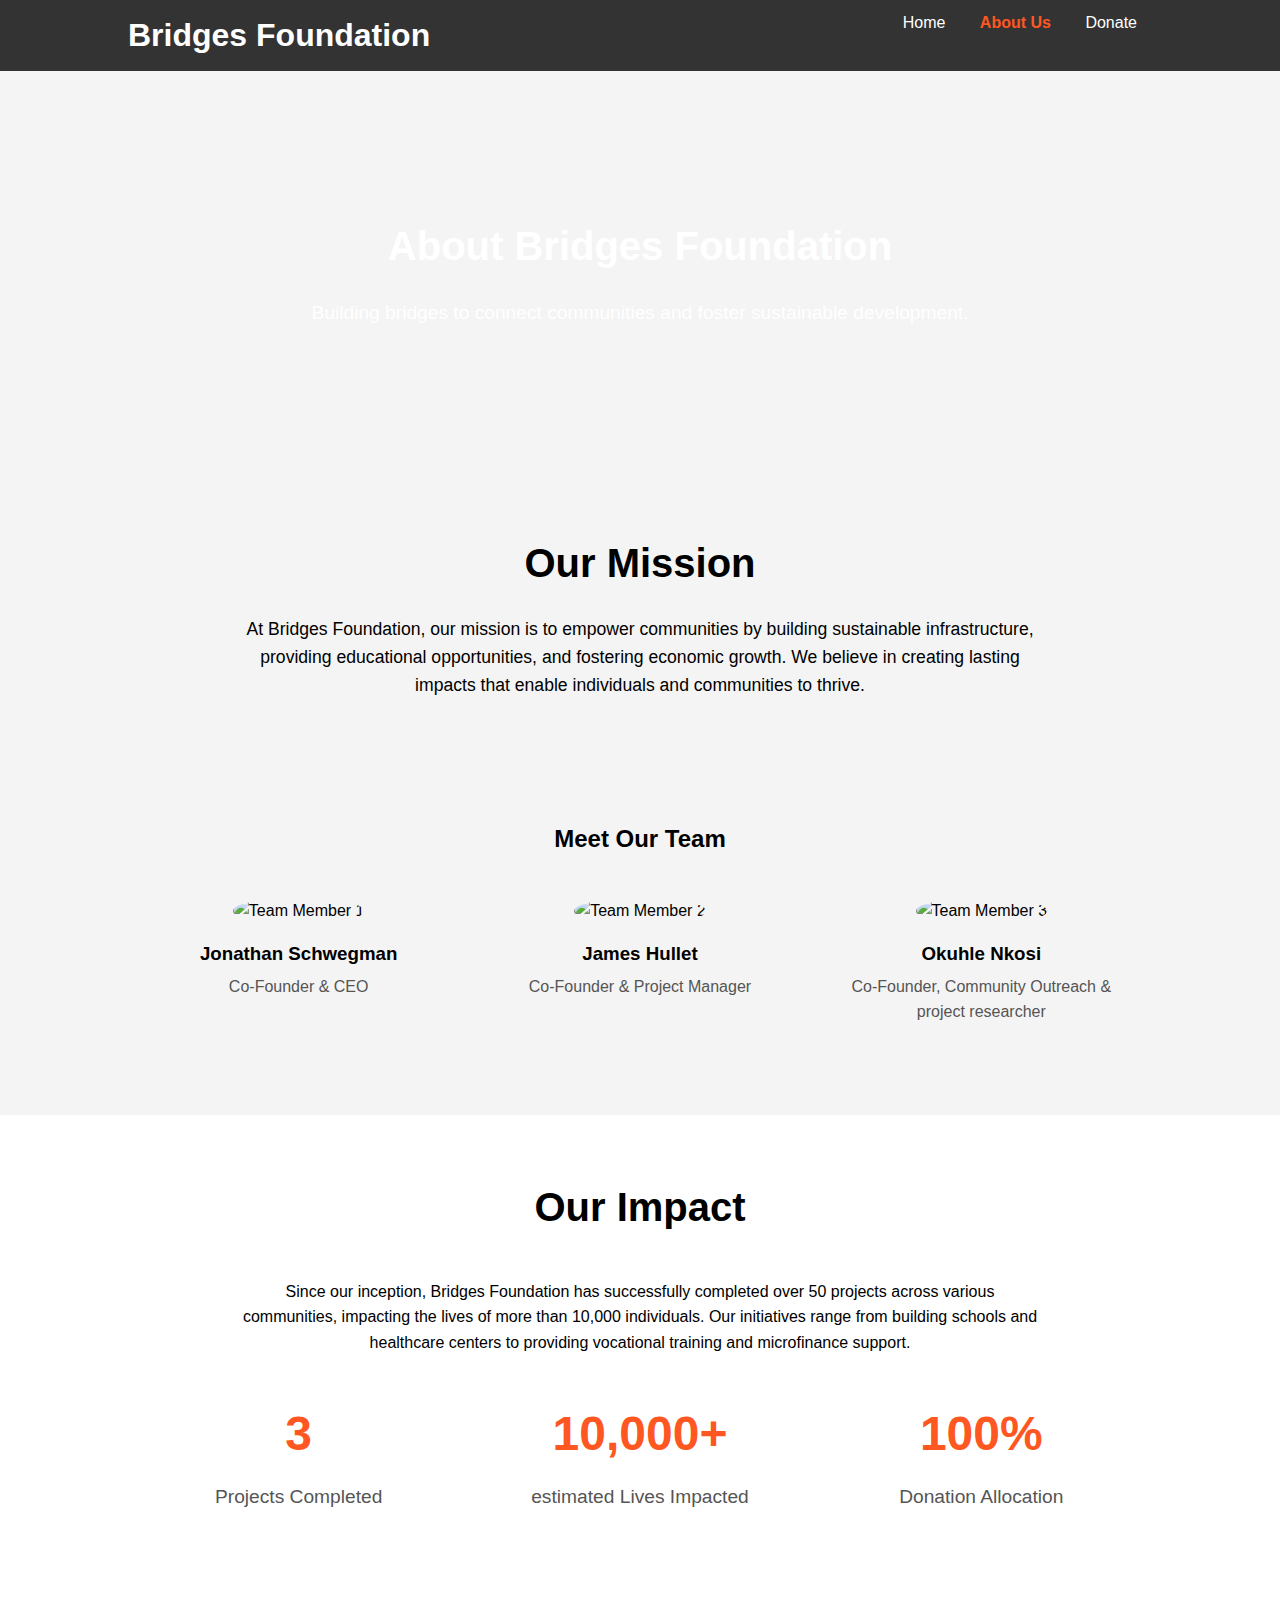
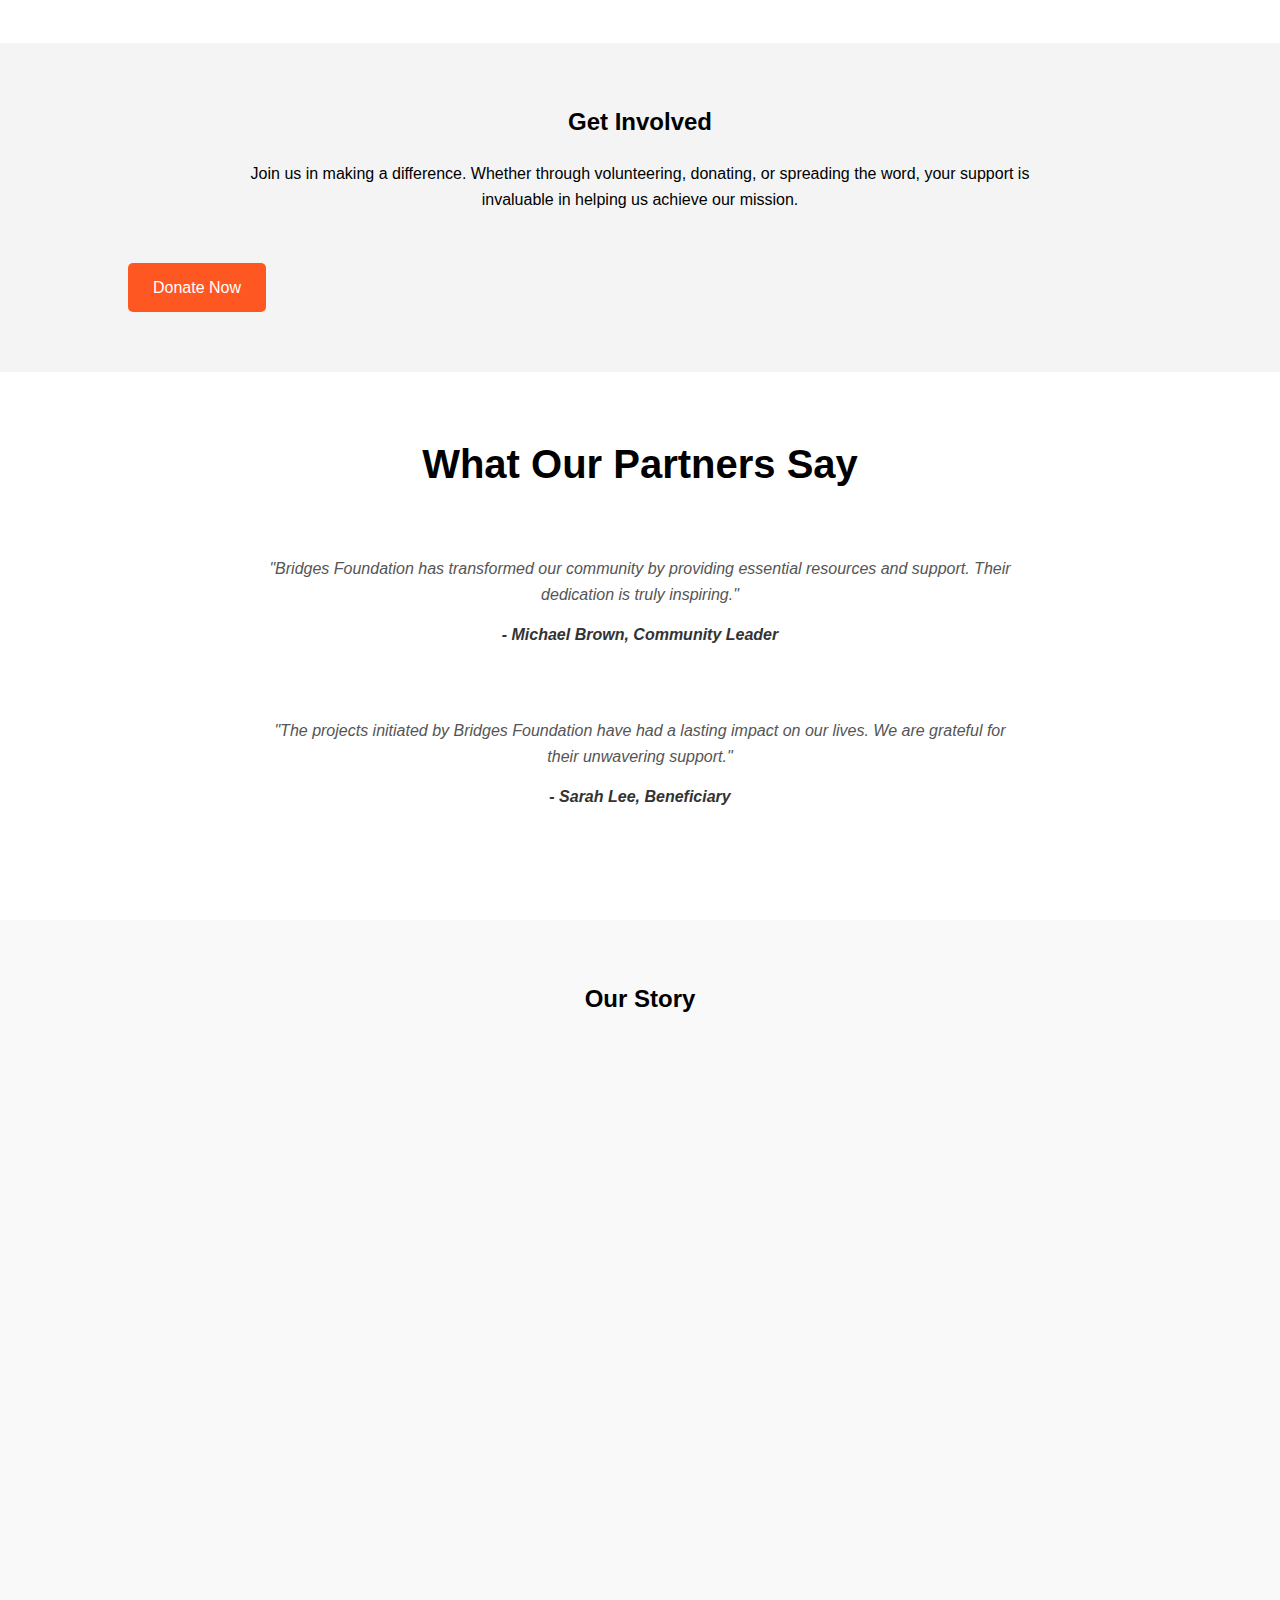
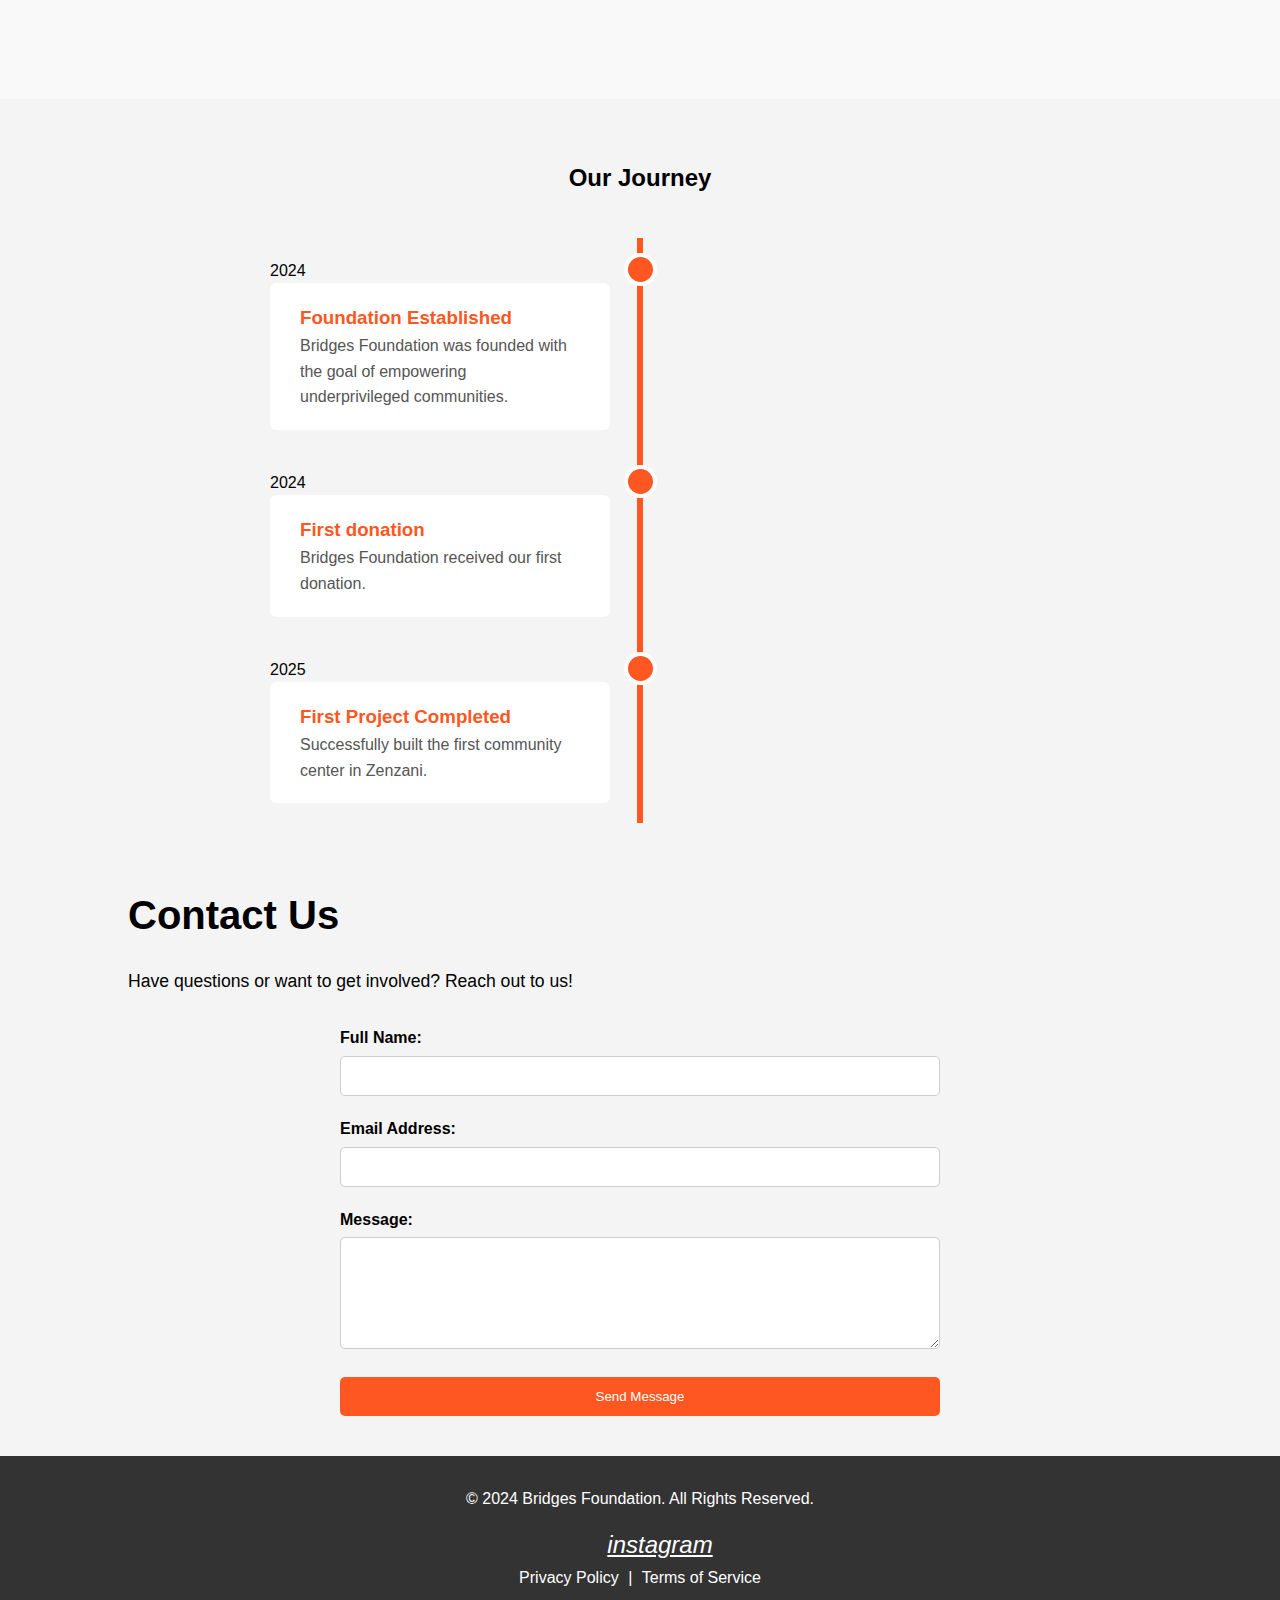
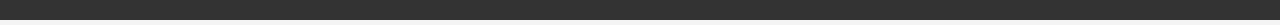
==== aboutUs.html @ 9b1f458a "Update aboutUs.html" ====
<!DOCTYPE html>
<html lang="en">
<head>


    <meta charset="UTF-8">
    <meta name="viewport" content="width=device-width, initial-scale=1.0">
    <title>About Us - Bridges Foundation</title>
    <link rel="stylesheet" href="style.css">
</head>
<body>

    <!-- Header -->
    <header>
        <div class="container">
            <h1>Bridges Foundation</h1>
            <nav>
    <a href="home.html">Home</a>
    <a href="aboutUs.html" class="active">About Us</a>
    <a href="TheBridgesFoundation.html">Donate</a>
</nav>
        </div>
    </header>

    <!-- Hero Section -->
    <section class="hero about-hero">
        <div class="container">
            <h2>About Bridges Foundation</h2>
            <p>Building bridges to connect communities and foster sustainable development.</p>
        </div>
    </section>

    <!-- Main Content -->
    <main>
        <!-- Our Mission -->
        <section class="mission">
            <div class="container">
                <h2>Our Mission</h2>
                <p>
                    At Bridges Foundation, our mission is to empower communities by building sustainable infrastructure, providing educational opportunities, and fostering economic growth. We believe in creating lasting impacts that enable individuals and communities to thrive.
                </p>
            </div>
        </section>

        <!-- Our Team -->
        <section class="team">
            <div class="container">
                <h2>Meet Our Team</h2>
                <div class="team-members">
                    <!-- Team Member 1 -->
                    <div class="team-member">
                        <img src="https://github.com/JJBS23456/Bridges-foundation/blob/main/schoolPhoto.jpeg?raw=true" alt="Team Member 1">
                        <h3>Jonathan Schwegman</h3>
                        <p>Co-Founder & CEO</p>
                    </div>
                    <!-- Team Member 2 -->
                    <div class="team-member">
                        <img src="images/team2.jpg" alt="Team Member 2">
                        <h3>James Hullet</h3>
                        <p>Co-Founder & Project Manager</p>
                    </div>
                    <!-- Team Member 3 -->
                    <div class="team-member">
                        <img src="images/team3.jpg" alt="Team Member 3">
                        <h3>Okuhle Nkosi</h3>
                        <p>Co-Founder, Community Outreach & project researcher</p>
                    </div>
                </div>
            </div>
        </section>

        <!-- Our Impact -->
        <section class="impact">
            <div class="container">
                <h2>Our Impact</h2>
                <p>
                    Since our inception, Bridges Foundation has successfully completed over 50 projects across various communities, impacting the lives of more than 10,000 individuals. Our initiatives range from building schools and healthcare centers to providing vocational training and microfinance support.
                </p>
                <div class="impact-statistics">
                    <div class="stat">
                        <h3>3</h3>
                        <p>Projects Completed</p>
                    </div>
                    <div class="stat">
                        <h3>10,000+</h3>
                        <p>estimated Lives Impacted</p>
                    </div>
                    <div class="stat">
                        <h3>100%</h3>
                        <p>Donation Allocation</p>
                    </div>
                </div>
            </div>
        </section>

        <!-- Get Involved -->
        <section class="get-involved">
            <div class="container">
                <h2>Get Involved</h2>
                <p>
                    Join us in making a difference. Whether through volunteering, donating, or spreading the word, your support is invaluable in helping us achieve our mission.
                </p>
                <a href="TheBridgesFoundation.html" class="btn">Donate Now</a>
            </div>
        </section>
    </main>

   
    
		<!-- Testimonials Section -->
<section class="testimonials">
    <div class="container">
        <h2>What Our Partners Say</h2>
        <div class="testimonial">
            <p>"Bridges Foundation has transformed our community by providing essential resources and support. Their dedication is truly inspiring."</p>
            <h4>- Michael Brown, Community Leader</h4>
        </div>
        <div class="testimonial">
            <p>"The projects initiated by Bridges Foundation have had a lasting impact on our lives. We are grateful for their unwavering support."</p>
            <h4>- Sarah Lee, Beneficiary</h4>
        </div>
    </div>
</section>
<!-- Video Section -->
<section class="video-introduction">
    <div class="container">
        <h2>Our Story</h2>
        <div class="video-container">
            <iframe width="560" height="315" src="https://www.youtube.com/embed/your-video-id" 
                title="YouTube video player" frameborder="0" 
                allow="accelerometer; autoplay; clipboard-write; encrypted-media; gyroscope; picture-in-picture" 
                allowfullscreen>
            </iframe>
        </div>
    </div>
</section>
<!-- Timeline Section -->
<section class="timeline">
    <div class="container">
        <h2>Our Journey</h2>
        <div class="timeline-container">
            <div class="timeline-item">
                <div class="timeline-date">2024</div>
                <div class="timeline-content">
                    <h3>Foundation Established</h3>
                    <p>Bridges Foundation was founded with the goal of empowering underprivileged communities.</p>
                </div>
            </div>
			<div class="timeline-item">
				<div class="timeline-date">2024</div>
				<div class="timeline-content">
                    <h3>First donation</h3>
                    <p>Bridges Foundation received our first donation.</p>
                </div>
			</div>
            <div class="timeline-item">
                <div class="timeline-date">2025</div>
                <div class="timeline-content">
                    <h3>First Project Completed</h3>
                    <p>Successfully built the first community center in Zenzani.</p>
                </div>
            </div>
            <!-- Add more timeline items as needed -->
        </div>
    </div>
</section>
 
    </footer>
<!-- Contact Section -->
<section class="contact">
    <div class="container">
        <h2>Contact Us</h2>
        <p>Have questions or want to get involved? Reach out to us!</p>
        <form action="contact_process.php" method="POST">
            <div class="form-group">
                <label for="contact-name">Full Name:</label>
                <input type="text" id="contact-name" name="contact_name" required>
            </div>
            <div class="form-group">
                <label for="contact-email">Email Address:</label>
                <input type="email" id="contact-email" name="contact_email" required>
            </div>
            <div class="form-group">
                <label for="contact-message">Message:</label>
                <textarea id="contact-message" name="contact_message" rows="5" required></textarea>
            </div>
            <div class="form-group">
                <button type="submit" class="btn">Send Message</button>
            </div>
        </form>
    </div>
</section>
<footer>
    <div class="container">
        <p>&copy; 2024 Bridges Foundation. All Rights Reserved.</p>
        <div class="social-links">
            <a href="#"><i class="fab fa-facebook-f"></i></a>
            <a href="#"><i class="fab fa-twitter"></i></a>
			<a href="https://www.instagram.com/bridges_foundation1"><i class="fab fa-instagram">instagram</i></a>
            <!-- Add more social icons as needed -->
        </div>
        <div class="legal-links">
            <a href="privacy.html">Privacy Policy</a> |
            <a href="terms.html">Terms of Service</a>
        </div>
    </div>
</footer>

</body>
</html>
---- style.css ----
* {
    margin: 0;
    padding: 0;
    box-sizing: border-box;
}

body {
    font-family: Arial, sans-serif;
    line-height: 1.6;
    background-color: #f4f4f4;
}

.container {
    width: 80%;
    margin: auto;
}

header {
    background-color: #333;
    color: #fff;
    padding: 10px 0;
}

header h1 {
    display: inline;
}

nav {
    float: right;
}

nav a {
    color: #fff;
    text-decoration: none;
    padding: 0 15px;
}

/* Hero Section with Background Image */
.hero {
    background-image: url('https://github.com/JJBS23456/Bridges-foundation/blob/main/banner.png?raw=true') no-repeat center center/cover;
    height: 400px;
    display: flex;
    align-items: center;
    justify-content: center;
    color: #fff;
    text-align: center;
}

/* Additional styling for hero text */
.hero h1 {
    font-size: 3rem;
    font-weight: bold;
}

.hero p {
    font-size: 1.2rem;
    margin-top: 10px;
}

.hero h2 {
    font-size: 2.5rem;
}

.hero p {
    font-size: 1.2rem;
}

.btn {
   background-color: #ff5722;
    color: white;
    padding: 10px 20px;
    text-decoration: none;
    border-radius: 5px;
    margin-top: 20px;
    display: inline-block;
}

.donation-form {
    background-color: #fff;
    padding: 50px 0;
}

.donation-form h2 {
    text-align: center;
    margin-bottom: 20px;
}

.form-group {
    margin-bottom: 15px;
}

.form-group label {
    display: block;
    margin-bottom: 5px;
}

.form-group input, 
.form-group select {
    width: 100%;
    padding: 10px;
    font-size: 1rem;
    border: 1px solid #ccc;
    border-radius: 5px;
}

footer {
    background-color: #333;
    color: #fff;
    text-align: center;
    padding: 20px 0;
    margin-top: 40px;
}
nav a.active {
    color: #ff5722; /* Example: Highlight active link with a different color */
    font-weight: bold;
	
}

/* Existing styles... */

/* About Us Hero Section */
.about-hero {
    background-image: url('images/banner.png'); /* Replace with your hero image */
    background-size: cover;
    background-position: center;
    color: #fff;
    padding: 100px 0;
    text-align: center;
}

.about-hero h2 {
    font-size: 2.5rem;
    margin-bottom: 20px;
}

.about-hero p {
    font-size: 1.2rem;
}

/* Mission Section */
.mission {
    padding: 60px 0;
    background-color: #f9f9f9;
}

.mission h2 {
    text-align: center;
    margin-bottom: 20px;
}

.mission p {
    max-width: 800px;
    margin: 0 auto;
    text-align: center;
    line-height: 1.6;
}

/* Team Section */
.team {
    padding: 60px 0;
}

.team h2 {
    text-align: center;
    margin-bottom: 40px;
}

.team-members {
    display: flex;
    justify-content: space-around;
    flex-wrap: wrap;
}

.team-member {
    width: 30%;
    text-align: center;
    margin-bottom: 30px;
}

.team-member img {
    width: 150px;
    height: 150px;
    border-radius: 50%;
    object-fit: cover;
    margin-bottom: 15px;
}

.team-member h3 {
    margin-bottom: 5px;
}

.team-member p {
    color: #555;
}

/* Impact Section */
.impact {
    padding: 60px 0;
    background-color: #f9f9f9;
    text-align: center;
}

.impact h2 {
    margin-bottom: 20px;
}

.impact p {
    max-width: 800px;
    margin: 0 auto 40px auto;
    line-height: 1.6;
}

.impact-statistics {
    display: flex;
    justify-content: space-around;
    flex-wrap: wrap;
}

.stat {
    width: 30%;
    margin-bottom: 20px;
}

.stat h3 {
    font-size: 3rem;
    color: #ff5722;
    margin-bottom: 10px;
}

.stat p {
    font-size: 1.2rem;
    color: #555;
}

/* Get Involved Section */
.get-involved {
    padding: 60px 0;
}

.get-involved h2 {
    text-align: center;
    margin-bottom: 20px;
}

.get-involved p {
    max-width: 800px;
    margin: 0 auto 30px auto;
    text-align: center;
    line-height: 1.6;
}

.get-involved .btn {
    display: inline-block;
    background-color: #ff5722;
    color: #fff;
    padding: 12px 25px;
    text-decoration: none;
    border-radius: 5px;
    transition: background-color 0.3s ease;
}

.get-involved .btn:hover {
    background-color: #e64a19;
}

/* Responsive Design */
@media (max-width: 768px) {
    .team-members, .impact-statistics {
        flex-direction: column;
        align-items: center;
    }

    .team-member, .stat {
        width: 80%;
    }

    .about-hero {
        padding: 60px 0;
    }

    .about-hero h2 {
        font-size: 2rem;
    }

    .mission p, .impact p, .get-involved p {
        padding: 0 20px;
    }
}

/* Testimonials Section */
.testimonials {
    padding: 60px 0;
    background-color: #fff;
}

.testimonials h2 {
    text-align: center;
    margin-bottom: 40px;
}

.testimonial {
    max-width: 800px;
    margin: 0 auto 30px auto;
    text-align: center;
    font-style: italic;
    color: #555;
}

.testimonial h4 {
    margin-top: 15px;
    color: #333;
}

/* Video Introduction Section */
.video-introduction {
    padding: 60px 0;
    background-color: #f9f9f9;
    text-align: center;
}

.video-introduction h2 {
    margin-bottom: 20px;
}

.video-container {
    position: relative;
    padding-bottom: 56.25%; /* 16:9 */
    padding-top: 25px;
    height: 0;
}

.video-container iframe {
    position: absolute;
    top: 0;
    left: 50%;
    transform: translateX(-50%);
    width: 80%;
    height: 100%;
    border: none;
}

/* Timeline Section */
.timeline {
    padding: 60px 0;
}

.timeline h2 {
    text-align: center;
    margin-bottom: 40px;
}

.timeline-container {
    position: relative;
    max-width: 800px;
    margin: 0 auto;
}

.timeline-container::after {
    content: '';
    position: absolute;
    width: 6px;
    background-color: #ff5722;
    top: 0;
    bottom: 0;
    left: 50%;
    margin-left: -3px;
}

.timeline-item {
    padding: 20px 30px;
    position: relative;
    background-color: inherit;
    width: 50%;
}

.timeline-item::after {
    content: '';
    position: absolute;
    width: 25px;
    height: 25px;
    right: -17px;
    background-color: #ff5722;
    border: 4px solid #fff;
    top: 15px;
    border-radius: 50%;
    z-index: 1;
}

.timeline-item.left {
    left: 0;
}

.timeline-item.right {
    left: 50%;
}

.timeline-item.left::before {
    content: " ";
    height: 0;
    position: absolute;
    top: 22px;
    width: 0;
    z-index: 1;
    right: 30px;
    border: medium solid #ff5722;
    border-width: 10px 0 10px 10px;
    border-color: transparent transparent transparent #ff5722;
}

.timeline-item.right::before {
    content: " ";
    height: 0;
    position: absolute;
    top: 22px;
    width: 0;
    z-index: 1;
    left: 30px;
    border: medium solid #ff5722;
    border-width: 10px 10px 10px 0;
    border-color: transparent #ff5722 transparent transparent;
}

.timeline-item .timeline-content {
    padding: 20px 30px;
    background-color: #fff;
    position: relative;
    border-radius: 6px;
}

.timeline-item.left .timeline-content {
    margin-right: 90px;
}

.timeline-item.right .timeline-content {
    margin-left: 90px;
}

.timeline-item h3 {
    margin-top: 0;
    color: #ff5722;
}

.timeline-item p {
    color: #555;
}

/* Responsive Timeline */
@media screen and (max-width: 768px) {
    .timeline-container::after {
        left: 31px;
    }

    .timeline-item {
        width: 100%;
        padding-left: 70px;
        padding-right: 25px;
    }

    .timeline-item.left, .timeline-item.right {
        left: 0;
    }

    .timeline-item.left::before, .timeline-item.right::before {
        left: 60px;
        border: medium solid #ff5722;
        border-width: 10px 10px 10px 0;
        border-color: transparent #ff5722 transparent transparent;
    }

    .timeline-item.left .timeline-content, .timeline-item.right .timeline-content {
        margin: 0;
    }
}

/* Mission Section */
.mission {
    padding: 60px 0;
    background-color: #f4f4f4;
    text-align: center;
}

.mission h2 {
    font-size: 2.5rem;
    margin-bottom: 20px;
}

.mission p {
    max-width: 800px;
    margin: 0 auto;
    font-size: 1.1rem;
    line-height: 1.6;
}

/* Impact Section */
.impact {
    padding: 60px 0;
    background-color: #fff;
    text-align: center;
}

.impact h2 {
    font-size: 2.5rem;
    margin-bottom: 40px;
}

.impact-statistics {
    display: flex;
    justify-content: space-around;
    flex-wrap: wrap;
}

.stat {
    width: 30%;
    margin-bottom: 30px;
}

.stat h3 {
    font-size: 3rem;
    color: #ff5722;
    margin-bottom: 10px;
}

.stat p {
    font-size: 1.2rem;
    color: #555;
}

/* Projects Section */
.projects {
    padding: 60px 0;
    background-color: #f4f4f4;
    text-align: center;
}

.projects h2 {
    font-size: 2.5rem;
    margin-bottom: 40px;
}

.project-cards {
    display: flex;
    justify-content: space-around;
    flex-wrap: wrap;
}

.project-card {
    background-color: #fff;
    border: 1px solid #ddd;
    border-radius: 8px;
    width: 30%;
    margin-bottom: 30px;
    box-shadow: 0 2px 5px rgba(0,0,0,0.1);
    transition: transform 0.3s ease, box-shadow 0.3s ease;
}

.project-card:hover {
    transform: translateY(-5px);
    box-shadow: 0 4px 10px rgba(0,0,0,0.15);
}

.project-card img {
    width: 100%;
    height: 200px;
    object-fit: cover;
    border-top-left-radius: 8px;
    border-top-right-radius: 8px;
}

.project-card h3 {
    font-size: 1.5rem;
    margin: 20px 0 10px 0;
    color: #ff5722;
}

.project-card p {
    padding: 0 20px;
    font-size: 1rem;
    color: #555;
    height: 80px;
    overflow: hidden;
}

.project-card .btn {
    display: inline-block;
    margin: 20px 0;
    background-color: #ff5722;
    color: #fff;
    padding: 10px 20px;
    text-decoration: none;
    border-radius: 5px;
    transition: background-color 0.3s ease;
}

.project-card .btn:hover {
    background-color: #e64a19;
}

/* Testimonials Section */
.testimonials {
    padding: 60px 0;
    background-color: #fff;
    text-align: center;
}

.testimonials h2 {
    font-size: 2.5rem;
    margin-bottom: 40px;
}

.testimonial-slider {
    max-width: 800px;
    margin: 0 auto;
}

.testimonial {
    padding: 20px;
    font-style: italic;
    color: #555;
}

.testimonial h4 {
    margin-top: 15px;
    color: #333;
}

/* Call to Action Section */
.cta {
    padding: 60px 0;
    background-color: #ff5722;
    color: #fff;
    text-align: center;
}

.cta h2 {
    font-size: 2.5rem;
    margin-bottom: 20px;
}

.cta p {
    font-size: 1.2rem;
    margin-bottom: 30px;
}

.cta .btn {
    background-color: #fff;
    color: #ff5722;
    padding: 15px 30px;
    text-decoration: none;
    border-radius: 5px;
    transition: background-color 0.3s ease, color 0.3s ease;
}

.cta .btn:hover {
    background-color: #e6e6e6;
    color: #e64a19;
}

/* Footer */
footer {
    background-color: #333;
    color: #fff;
    padding: 30px 0;
    text-align: center;
}

footer p {
    margin-bottom: 15px;
}

.social-links a {
    color: #fff;
    margin: 0 10px;
    font-size: 1.2rem;
    transition: color 0.3s ease;
}

.social-links a:hover {
    color: #ff5722;
}

/* Responsive Design */
@media (max-width: 992px) {
    .stat {
        width: 45%;
        margin-bottom: 20px;
    }

    .project-card {
        width: 45%;
    }
}

@media (max-width: 768px) {
    .impact-statistics, .project-cards {
        flex-direction: column;
        align-items: center;
    }

    .stat, .project-card {
        width: 80%;
    }

    .hero .hero-content h2 {
        font-size: 2.5rem;
    }

    .hero .hero-content p {
        font-size: 1rem;
    }
}

@media (max-width: 576px) {
    .stat, .project-card {
        width: 100%;
    }

    .hero {
        padding: 80px 0;
    }

    .hero .hero-content h2 {
        font-size: 2rem;
    }

    .hero .hero-content p {
        font-size: 0.9rem;
    }
}
/* Donation Progress Section */
.donation-progress {
    padding: 60px 0;
    background-color: #f4f4f4;
    text-align: center;
}

.donation-progress h2 {
    font-size: 2.5rem;
    margin-bottom: 20px;
}

.progress-bar {
    width: 80%;
    height: 30px;
    background-color: #ddd;
    margin: 20px auto;
    border-radius: 15px;
    overflow: hidden;
}

.progress {
    height: 100%;
    width: 5.78%; /* Dynamic width based on donations */
    background-color: #ff5722;
    transition: width 0.5s ease;
}

.donation-progress p {
    font-size: 1.2rem;
    color: #555;
}
/* Newsletter Section */
.newsletter {
    padding: 60px 0;
    background-color: #fff;
    text-align: center;
}

.newsletter h2 {
    font-size: 2.5rem;
    margin-bottom: 20px;
}

.newsletter p {
    font-size: 1.1rem;
    margin-bottom: 30px;
}

.newsletter form {
    max-width: 500px;
    margin: 0 auto;
}

.newsletter .form-group {
    display: flex;
    justify-content: center;
    align-items: center;
}

.newsletter .form-group input {
    width: 70%;
    padding: 10px;
    border: 1px solid #ccc;
    border-radius: 5px 0 0 5px;
    font-size: 1rem;
}

.newsletter .form-group button {
    width: 30%;
    padding: 10px;
    border: none;
    background-color: #ff5722;
    color: #fff;
    border-radius: 0 5px 5px 0;
    cursor: pointer;
    transition: background-color 0.3s ease;
}

.newsletter .form-group button:hover {
    background-color: #e64a19;
}
Bridges-foundation/
├──main
   ├── index.html
   ├── about.html
   ├── thank_you.html
   ├── cancel.html
   ├── style.css
   ├── script.js
   ├── process_donation.php
   ├── create_paypal_order.php
   ├── capture_paypal_order.php
   ├── contact_process.php
   ├── subscribe.php
   ├── images/
   │   ├── banner.png
   │   ├── GOPR6146.JPG
   │   ├── project2.jpg
   │   ├── project3.jpg
   │   ├── facebook-icon.png
   │   ├── twitter-icon.png
   │   ├── instagram-icon.png
   │   └── ... (other images)
   ├── composer.json
   ├── composer.lock
   └── vendor/
       └── ... (Composer dependencies)
/* Contact Section */
.contact {
    padding: 60px 0;
    background-color: #f4f4f4;
    text-align: center;
}

.contact h2 {
    font-size: 2.5rem;
    margin-bottom: 20px;
}

.contact p {
    font-size: 1.1rem;
    margin-bottom: 30px;
}

.contact form {
    max-width: 600px;
    margin: 0 auto;
}

.contact .form-group {
    margin-bottom: 20px;
    text-align: left;
}

.contact .form-group label {
    display: block;
    margin-bottom: 5px;
    font-weight: bold;
}

.contact .form-group input,
.contact .form-group textarea {
    width: 100%;
    padding: 10px;
    border: 1px solid #ccc;
    border-radius: 5px;
    font-size: 1rem;
}

.contact .btn {
    display: block;
    width: 100%;
    padding: 12px;
    background-color: #ff5722;
    color: #fff;
    border: none;
    border-radius: 5px;
    cursor: pointer;
    transition: background-color 0.3s ease;
}

.contact .btn:hover {
    background-color: #e64a19;
}

/* Existing styles... */

/* Hero Section for Project Pages */
.project-hero {
    background-image: url('images/project_hero_background.jpg'); /* Replace with your project-specific hero image */
    background-size: cover;
    background-position: center;
    color: #fff;
    padding: 100px 0;
    text-align: center;
}

.project-hero .hero-content h2 {
    font-size: 2.5rem;
    margin-bottom: 15px;
}

.project-hero .hero-content p {
    font-size: 1.2rem;
}

/* Project Overview Section */
.project-overview {
    padding: 60px 0;
    background-color: #f9f9f9;
    text-align: center;
}

.project-overview h2 {
    font-size: 2rem;
    margin-bottom: 20px;
}

.project-overview p {
    max-width: 800px;
    margin: 0 auto;
    font-size: 1.1rem;
    line-height: 1.6;
}

/* Project Goals Section */
.project-goals {
    padding: 60px 0;
    background-color: #fff;
    text-align: center;
}

.project-goals h2 {
    font-size: 2rem;
    margin-bottom: 20px;
}

.project-goals ul {
    list-style: none;
    padding: 0;
    max-width: 800px;
    margin: 0 auto;
    text-align: left;
}

.project-goals ul li {
    background: url('images/checkmark.svg') no-repeat left center;
    background-size: 20px 20px;
    padding-left: 35px;
    margin-bottom: 15px;
    font-size: 1rem;
    color: #555;
}

/* Project Activities Section */
.project-activities {
    padding: 60px 0;
    background-color: #f4f4f4;
    text-align: center;
}

.project-activities h2 {
    font-size: 2rem;
    margin-bottom: 40px;
}

.activities-list {
    display: flex;
    justify-content: space-around;
    flex-wrap: wrap;
}

.activity {
    width: 45%;
    margin-bottom: 30px;
    text-align: center;
}

.activity i {
    font-size: 3rem;
    color: #ff5722;
    margin-bottom: 15px;
}

.activity h3 {
    font-size: 1.5rem;
    margin-bottom: 10px;
    color: #333;
}

.activity p {
    font-size: 1rem;
    color: #555;
}

/* Project Impact Section */
.project-impact {
    padding: 60px 0;
    background-color: #fff;
    text-align: center;
}

.project-impact h2 {
    font-size: 2rem;
    margin-bottom: 20px;
}

.project-impact p {
    max-width: 800px;
    margin: 0 auto 40px auto;
    font-size: 1.1rem;
    line-height: 1.6;
}

.project-impact-statistics {
    display: flex;
    justify-content: space-around;
    flex-wrap: wrap;
}

.project-impact-statistics .stat {
    width: 30%;
    margin-bottom: 20px;
}

.project-impact-statistics .stat h3 {
    font-size: 3rem;
    color: #ff5722;
    margin-bottom: 10px;
}

.project-impact-statistics .stat p {
    font-size: 1.2rem;
    color: #555;
}

/* Project Gallery Section */
.project-gallery {
    padding: 60px 0;
    background-color: #f4f4f4;
    text-align: center;
}

.project-gallery h2 {
    font-size: 2rem;
    margin-bottom: 40px;
}

.gallery-grid {
    display: grid;
    grid-template-columns: repeat(auto-fit, minmax(250px, 1fr));
    gap: 15px;
}

.gallery-grid img {
    width: 100%;
    height: 200px;
    object-fit: cover;
    border-radius: 8px;
    transition: transform 0.3s ease;
}

.gallery-grid img:hover {
    transform: scale(1.05);
}

/* Project Testimonials Section */
.project-testimonials {
    padding: 60px 0;
    background-color: #fff;
    text-align: center;
}

.project-testimonials h2 {
    font-size: 2rem;
    margin-bottom: 40px;
}

.testimonial-slider .testimonial {
    padding: 20px;
    font-style: italic;
    color: #555;
}

.testimonial-slider .testimonial h4 {
    margin-top: 15px;
    color: #333;
}

/* Project Call to Action Section */
.project-cta {
    padding: 60px 0;
    background-color: #ff5722;
    color: #fff;
    text-align: center;
}

.project-cta h2 {
    font-size: 2.5rem;
    margin-bottom: 20px;
}

.project-cta p {
    font-size: 1.2rem;
    margin-bottom: 30px;
}

.project-cta .btn {
    background-color: #fff;
    color: #ff5722;
    padding: 15px 30px;
    text-decoration: none;
    border-radius: 5px;
    transition: background-color 0.3s ease, color 0.3s ease;
}

.project-cta .btn:hover {
    background-color: #e6e6e6;
    color: #e64a19;
}

/* Responsive Design */
@media (max-width: 992px) {
    .activity {
        width: 100%;
    }

    .project-impact-statistics .stat {
        width: 45%;
    }
}

@media (max-width: 768px) {
    .project-impact-statistics .stat {
        width: 80%;
    }
}

@media (max-width: 576px) {
    .project-impact-statistics .stat {
        width: 100%;
    }
}

/* Donation Progress Section */
.donation-progress {
    padding: 60px 0;
    background-color: #f4f4f4;
    text-align: center;
}

.donation-progress h2 {
    font-size: 2.5rem;
    margin-bottom: 20px;
}

.progress-bar {
    width: 80%;
    height: 30px;
    background-color: #ddd;
    margin: 20px auto;
    border-radius: 15px;
    overflow: hidden;
}

.progress {
    height: 100%;
    width: 1%; /* This will be updated dynamically */
    background-color: #ff5722;
    transition: width 0.5s ease;
}

.donation-progress p {
    font-size: 1.2rem;
    color: #555;
}
/* Existing styles... */

/* Project Hero Section */
.project-hero {
    background-image: url('images/project-hero.jpg'); /* Replace with your project-specific hero image */
    background-size: cover;
    background-position: center;
    color: #fff;
    padding: 120px 0;
    text-align: center;
}

.project-hero .hero-content h2 {
    font-size: 3rem;
    margin-bottom: 20px;
}

.project-hero .hero-content p {
    font-size: 1.2rem;
    margin-bottom: 30px;
}

.project-hero .btn {
    background-color: #ff5722;
    color: #fff;
    padding: 15px 30px;
    text-decoration: none;
    border-radius: 5px;
    transition: background-color 0.3s ease;
}

.project-hero .btn:hover {
    background-color: #e64a19;
}

/* Project Overview Section */
.project-overview {
    padding: 60px 0;
    background-color: #f4f4f4;
    text-align: center;
}

.project-overview h2 {
    font-size: 2.5rem;
    margin-bottom: 20px;
}

.project-overview p {
    max-width: 800px;
    margin: 0 auto;
    font-size: 1.1rem;
    line-height: 1.6;
}

/* Project Goals Section */
.project-goals {
    padding: 60px 0;
    background-color: #fff;
    text-align: center;
}

.project-goals h2 {
    font-size: 2.5rem;
    margin-bottom: 20px;
}

.project-goals ul {
    list-style-type: disc;
    padding-left: 40px;
    max-width: 800px;
    margin: 0 auto;
    text-align: left;
    font-size: 1.1rem;
    line-height: 1.6;
}

/* Project Activities Section */
.project-activities {
    padding: 60px 0;
    background-color: #f4f4f4;
    text-align: center;
}

.project-activities h2 {
    font-size: 2.5rem;
    margin-bottom: 40px;
}

.activities-list {
    display: flex;
    justify-content: space-around;
    flex-wrap: wrap;
}

.activity-item {
    width: 22%;
    margin-bottom: 30px;
    text-align: center;
}

.activity-item i {
    font-size: 3rem;
    color: #ff5722;
    margin-bottom: 15px;
}

.activity-item h3 {
    font-size: 1.5rem;
    margin-bottom: 10px;
}

.activity-item p {
    font-size: 1rem;
    color: #555;
    padding: 0 10px;
}

/* Project Impact Section */
.project-impact {
    padding: 60px 0;
    background-color: #fff;
    text-align: center;
}

.project-impact h2 {
    font-size: 2.5rem;
    margin-bottom: 20px;
}

.project-impact p {
    max-width: 800px;
    margin: 0 auto 40px auto;
    font-size: 1.1rem;
    line-height: 1.6;
}

.project-impact .impact-statistics {
    display: flex;
    justify-content: space-around;
    flex-wrap: wrap;
}

.project-impact .stat {
    width: 30%;
    margin-bottom: 20px;
}

.project-impact .stat h3 {
    font-size: 3rem;
    color: #ff5722;
    margin-bottom: 10px;
}

.project-impact .stat p {
    font-size: 1.2rem;
    color: #555;
}

/* Project Gallery Section */
.project-gallery {
    padding: 60px 0;
    background-color: #f4f4f4;
    text-align: center;
}

.project-gallery h2 {
    font-size: 2.5rem;
    margin-bottom: 40px;
}

.gallery-images {
    display: flex;
    justify-content: space-around;
    flex-wrap: wrap;
}

.gallery-images img {
    width: 45%;
    height: 250px;
    object-fit: cover;
    margin-bottom: 20px;
    border-radius: 8px;
    box-shadow: 0 2px 5px rgba(0,0,0,0.1);
    transition: transform 0.3s ease;
}

.gallery-images img:hover {
    transform: scale(1.05);
}

/* Testimonial Slider Section */
.testimonials {
    padding: 60px 0;
    background-color: #fff;
    text-align: center;
}

.testimonials h2 {
    font-size: 2.5rem;
    margin-bottom: 40px;
}

.testimonial-slider .testimonial {
    padding: 20px;
    font-style: italic;
    color: #555;
}

.testimonial-slider .testimonial h4 {
    margin-top: 15px;
    color: #333;
}

/* Call to Action Section */
.cta {
    padding: 60px 0;
    background-color: #ff5722;
    color: #fff;
    text-align: center;
}

.cta h2 {
    font-size: 2.5rem;
    margin-bottom: 20px;
}

.cta p {
    font-size: 1.2rem;
    margin-bottom: 30px;
}

.cta .btn {
    background-color: #fff;
    color: #ff5722;
    padding: 15px 30px;
    text-decoration: none;
    border-radius: 5px;
    transition: background-color 0.3s ease, color 0.3s ease;
}

.cta .btn:hover {
    background-color: #e6e6e6;
    color: #e64a19;
}

/* Footer */
footer {
    background-color: #333;
    color: #fff;
    padding: 30px 0;
    text-align: center;
}

footer p {
    margin-bottom: 15px;
}

.social-links a {
    color: #fff;
    margin: 0 10px;
    font-size: 1.5rem;
    transition: color 0.3s ease;
}

.social-links a:hover {
    color: #ff5722;
}

.legal-links a {
    color: #fff;
    margin: 0 5px;
    text-decoration: none;
    transition: color 0.3s ease;
}

.legal-links a:hover {
    color: #ff5722;
}

/* Responsive Design */
@media (max-width: 992px) {
    .stat {
        width: 45%;
        margin-bottom: 20px;
    }

    .activity-item {
        width: 45%;
        margin-bottom: 20px;
    }

    .gallery-images img {
        width: 90%;
    }
}

@media (max-width: 768px) {
    .impact-statistics, .activities-list, .gallery-images {
        flex-direction: column;
        align-items: center;
    }

    .stat, .activity-item, .gallery-images img {
        width: 80%;
    }

    .project-hero {
        padding: 80px 0;
    }

    .project-hero .hero-content h2 {
        font-size: 2.5rem;
    }

    .project-hero .hero-content p {
        font-size: 1rem;
    }
}

@media (max-width: 576px) {
    .stat, .activity-item, .gallery-images img {
        width: 100%;
    }

    .project-hero {
        padding: 60px 0;
    }

    .project-hero .hero-content h2 {
        font-size: 2rem;
    }

    .project-hero .hero-content p {
        font-size: 0.9rem;
    }
}
/* Project Hero Section */
.project-hero {
    background-image: url('images/project3/hero.jpg'); /* Replace with your project-specific hero image */
    background-size: cover;
    background-position: center;
    color: #fff;
    padding: 100px 0;
    text-align: center;
}

.project-hero h2 {
    font-size: 3rem;
    margin-bottom: 20px;
}

.project-hero p {
    font-size: 1.2rem;
}

/* Project Overview Section */
.project-overview {
    padding: 60px 0;
    background-color: #f4f4f4;
    text-align: center;
}

.project-overview h2 {
    font-size: 2.5rem;
    margin-bottom: 20px;
}

.project-overview p {
    max-width: 800px;
    margin: 0 auto;
    font-size: 1.1rem;
    line-height: 1.6;
}

/* Project Goals Section */
.project-goals {
    padding: 60px 0;
    background-color: #fff;
    text-align: center;
}

.project-goals h2 {
    font-size: 2.5rem;
    margin-bottom: 20px;
}

.project-goals ul {
    list-style-type: none;
    padding: 0;
    max-width: 800px;
    margin: 0 auto;
    text-align: left;
}

.project-goals ul li {
    font-size: 1.1rem;
    padding: 10px 0;
    position: relative;
}

.project-goals ul li::before {
    content: "\2022";
    color: #ff5722;
    font-weight: bold;
    display: inline-block;
    width: 1em;
    margin-left: -1em;
}

/* Project Implementation Section */
.project-implementation {
    padding: 60px 0;
    background-color: #f4f4f4;
    text-align: center;
}

.project-implementation h2 {
    font-size: 2.5rem;
    margin-bottom: 40px;
}

.implementation-steps {
    display: flex;
    justify-content: space-around;
    flex-wrap: wrap;
}

.step {
    width: 45%;
    margin-bottom: 30px;
    text-align: left;
}

.step h3 {
    font-size: 1.5rem;
    color: #ff5722;
    margin-bottom: 10px;
}

.step p {
    font-size: 1rem;
    color: #555;
    line-height: 1.6;
}

/* Project Impact Section */
.project-impact {
    padding: 60px 0;
    background-color: #fff;
    text-align: center;
}

.project-impact h2 {
    font-size: 2.5rem;
    margin-bottom: 20px;
}

.project-impact p {
    max-width: 800px;
    margin: 0 auto 40px auto;
    font-size: 1.1rem;
    line-height: 1.6;
}

.project-impact .impact-statistics {
    display: flex;
    justify-content: space-around;
    flex-wrap: wrap;
}

.project-impact .stat {
    width: 30%;
    margin-bottom: 20px;
}

.project-impact .stat h3 {
    font-size: 3rem;
    color: #ff5722;
    margin-bottom: 10px;
}

.project-impact .stat p {
    font-size: 1.2rem;
    color: #555;
}

/* Project Gallery Section */
.project-gallery {
    padding: 60px 0;
    background-color: #f4f4f4;
    text-align: center;
}

.project-gallery h2 {
    font-size: 2.5rem;
    margin-bottom: 40px;
}

.gallery-grid {
    display: grid;
    grid-template-columns: repeat(auto-fit, minmax(250px, 1fr));
    gap: 20px;
}

.gallery-item img {
    width: 100%;
    height: 200px;
    object-fit: cover;
    border-radius: 8px;
    transition: transform 0.3s ease;
}

.gallery-item img:hover {
    transform: scale(1.05);
}

/* Project CTA Section */
.project-cta {
    padding: 60px 0;
    background-color: #ff5722;
    color: #fff;
    text-align: center;
}

.project-cta h2 {
    font-size: 2.5rem;
    margin-bottom: 20px;
}

.project-cta p {
    font-size: 1.2rem;
    margin-bottom: 30px;
}

.project-cta .btn {
    background-color: #fff;
    color: #ff5722;
    padding: 15px 30px;
    text-decoration: none;
    border-radius: 5px;
    transition: background-color 0.3s ease, color 0.3s ease;
}

.project-cta .btn:hover {
    background-color: #e6e6e6;
    color: #e64a19;
}

/* Responsive Design for Project Page */
@media (max-width: 768px) {
    .step {
        width: 80%;
    }

    .project-impact .stat {
        width: 45%;
    }
}

@media (max-width: 576px) {
    .step {
        width: 100%;
    }

    .project-impact .stat {
        width: 100%;
    }
}
/* Accordion Styles */
.accordion {
    max-width: 800px;
    margin: 0 auto;
}

.accordion-item {
    border-bottom: 1px solid #ddd;
}

.accordion-button {
    background-color: #fff;
    color: #333;
    cursor: pointer;
    padding: 15px;
    width: 100%;
    text-align: left;
    border: none;
    outline: none;
    transition: background-color 0.3s ease;
    font-size: 1.1rem;
}

.accordion-button:hover {
    background-color: #f1f1f1;
}

.accordion-content {
    max-height: 0;
    overflow: hidden;
    transition: max-height 0.3s ease;
    padding: 0 15px;
}

.accordion-content p {
    padding: 15px 0;
    color: #555;
}

/* Active Accordion */
.accordion-item.active .accordion-content {
    max-height: 200px; /* Adjust based on content */
}
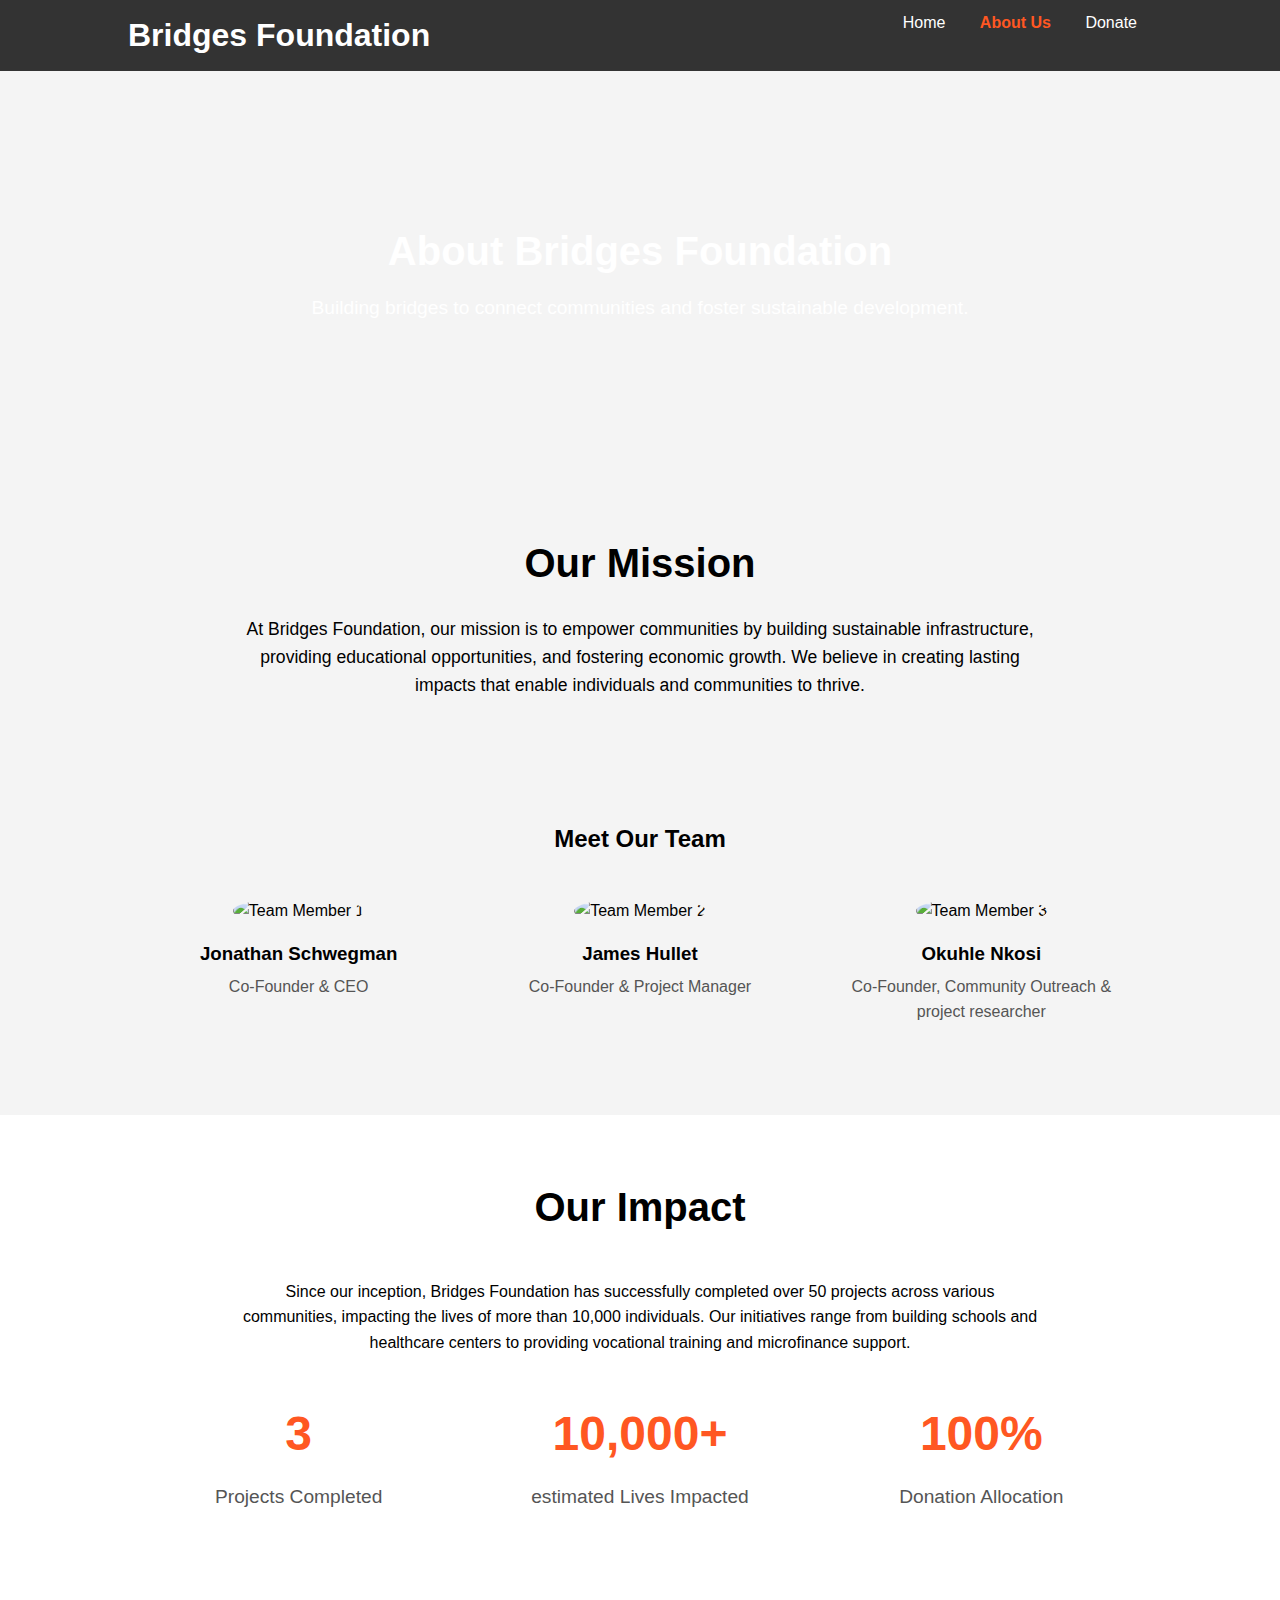
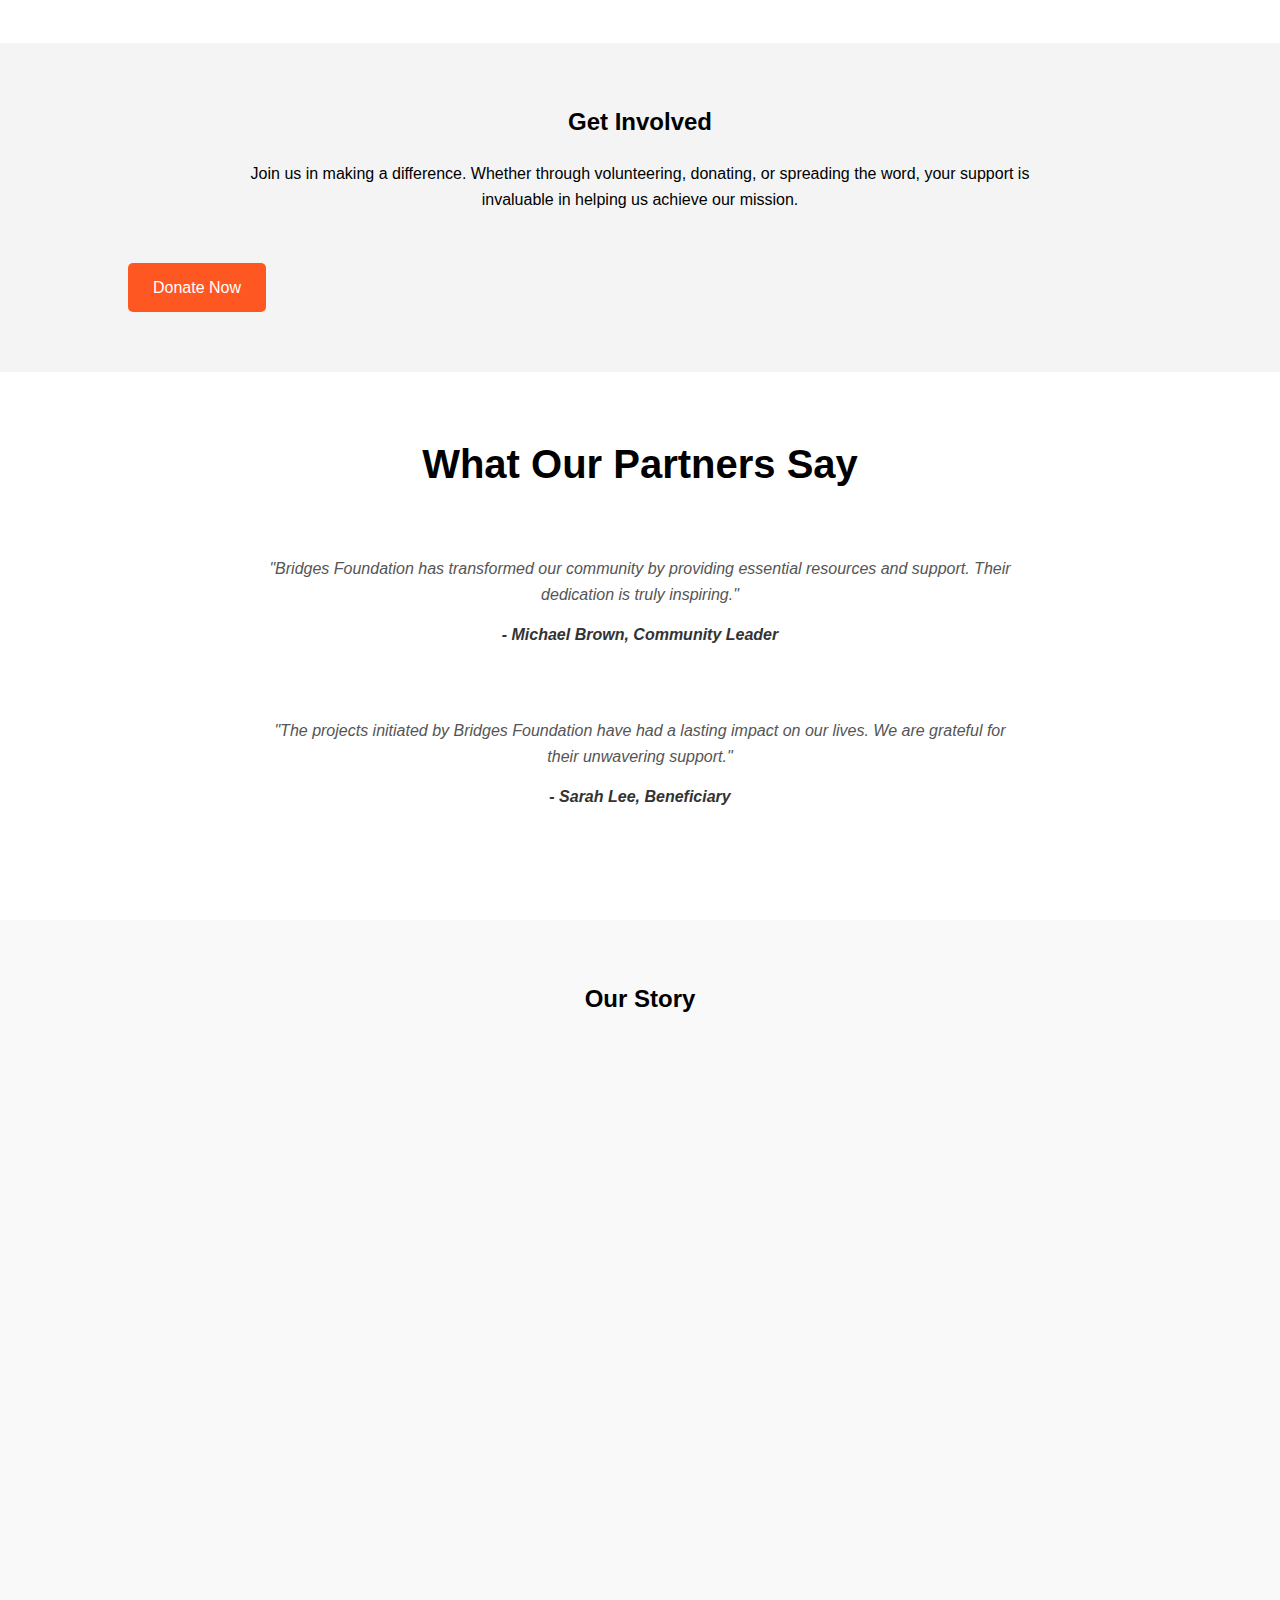
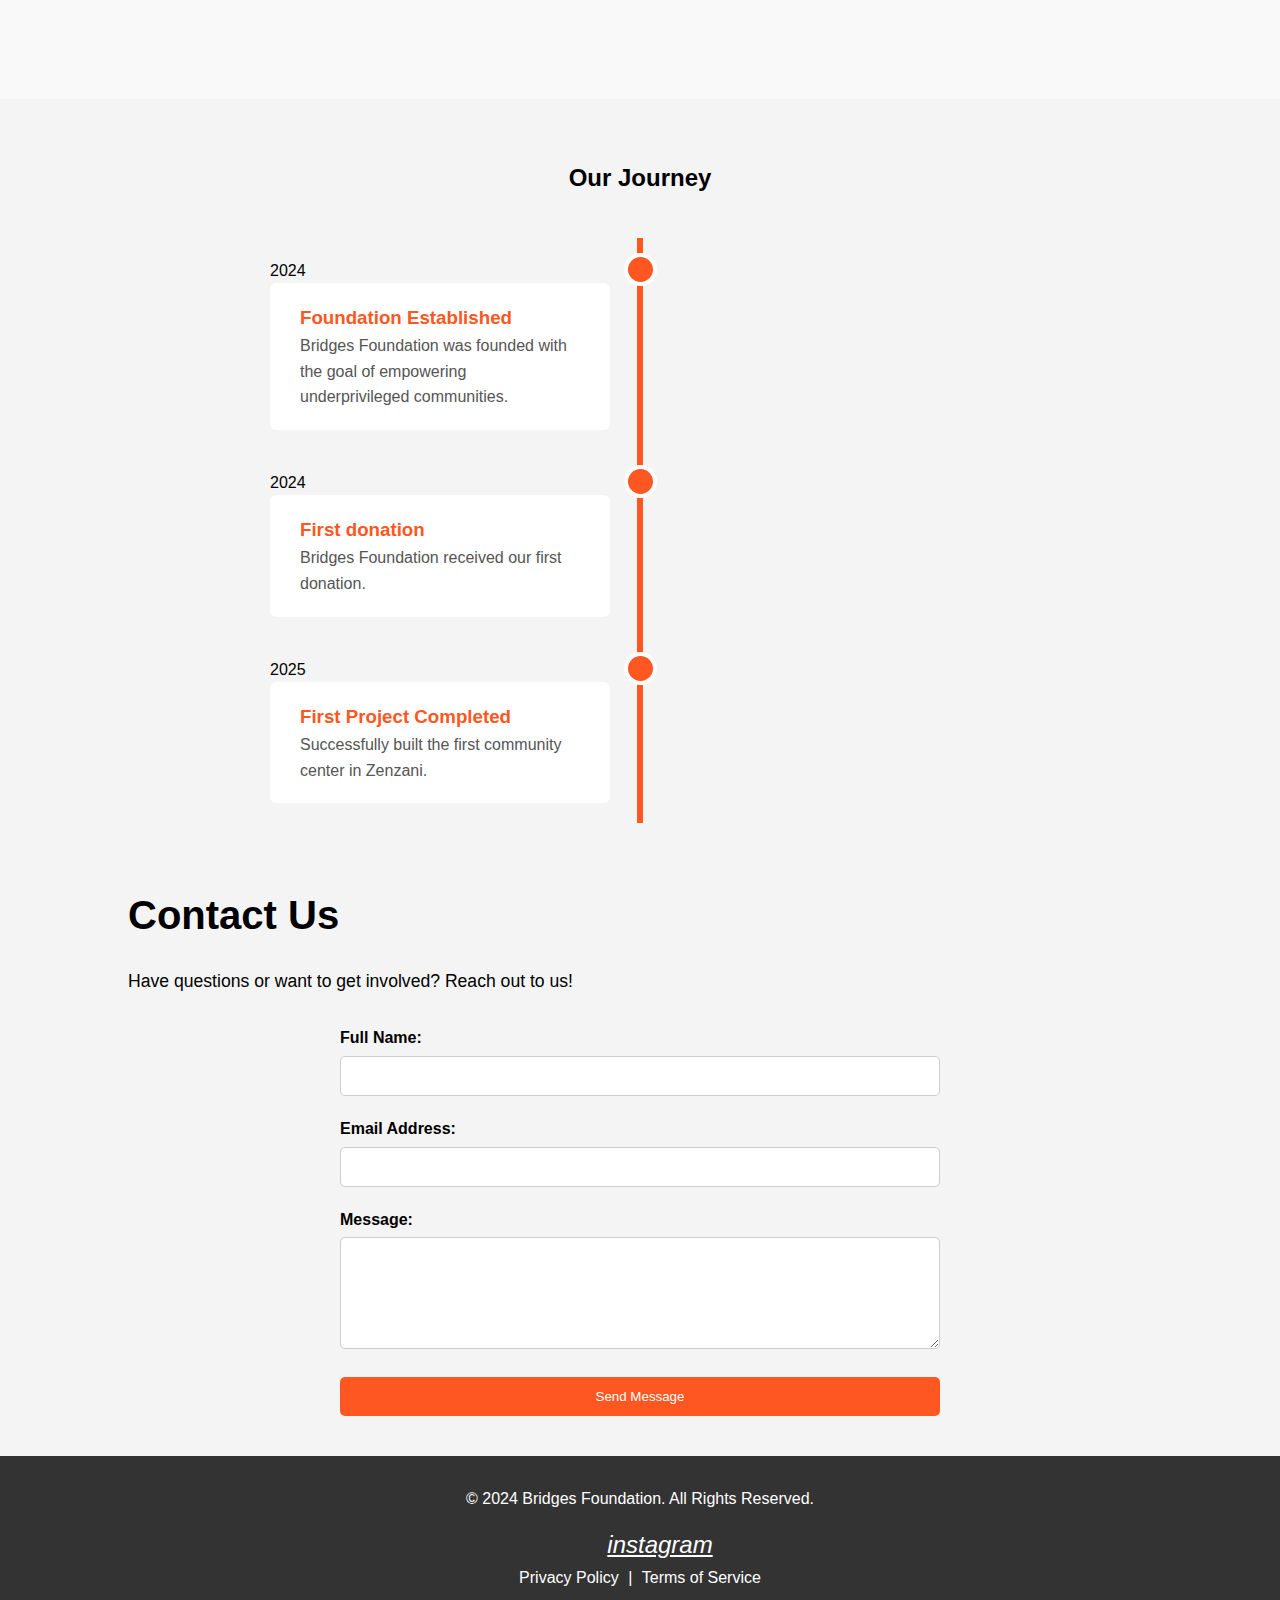
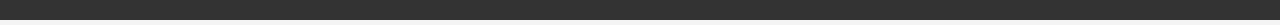
==== commit 32f82e47: "Update aboutUs.html" ====
--- a/aboutUs.html
+++ b/aboutUs.html
@@ -23,7 +23,7 @@
     </header>
 
     <!-- Hero Section -->
-    <section class="hero about-hero">
+    <section class="hero">
         <div class="container">
             <h2>About Bridges Foundation</h2>
             <p>Building bridges to connect communities and foster sustainable development.</p>
@@ -49,19 +49,19 @@
                 <div class="team-members">
                     <!-- Team Member 1 -->
                     <div class="team-member">
-                        <img src="https://github.com/JJBS23456/Bridges-foundation/blob/main/schoolPhoto.jpeg?raw=true" alt="Team Member 1">
+                        <img src="https://github.com/JJBS23456/Bridges-foundation/blob/main/image_2024-11-12_193138659.png?raw=true" alt="Team Member 1">
                         <h3>Jonathan Schwegman</h3>
                         <p>Co-Founder & CEO</p>
                     </div>
                     <!-- Team Member 2 -->
                     <div class="team-member">
-                        <img src="images/team2.jpg" alt="Team Member 2">
+                        <img src="https://github.com/JJBS23456/Bridges-foundation/blob/main/Screenshot%202024-11-12%20193030.png?raw=true" alt="Team Member 2">
                         <h3>James Hullet</h3>
                         <p>Co-Founder & Project Manager</p>
                     </div>
                     <!-- Team Member 3 -->
                     <div class="team-member">
-                        <img src="images/team3.jpg" alt="Team Member 3">
+                        <img src="https://github.com/JJBS23456/Bridges-foundation/blob/main/Screenshot%202024-11-12%20193021.png?raw=true" alt="Team Member 3">
                         <h3>Okuhle Nkosi</h3>
                         <p>Co-Founder, Community Outreach & project researcher</p>
                     </div>
--- a/style.css
+++ b/style.css
@@ -37,7 +37,7 @@
 
 /* Hero Section with Background Image */
 .hero {
-    background-image: url('https://github.com/JJBS23456/Bridges-foundation/blob/main/banner.png?raw=true') no-repeat center center/cover;
+    background: url('https://github.com/JJBS23456/Bridges-foundation/blob/main/banner.png?raw=true') no-repeat center center/cover;
     height: 400px;
     display: flex;
     align-items: center;
@@ -120,7 +120,7 @@
 
 /* About Us Hero Section */
 .about-hero {
-    background-image: url('images/banner.png'); /* Replace with your hero image */
+    background-image: url('https://github.com/JJBS23456/Bridges-foundation/blob/main/Image.jpg?raw=true'); /* Replace with your hero image */
     background-size: cover;
     background-position: center;
     color: #fff;
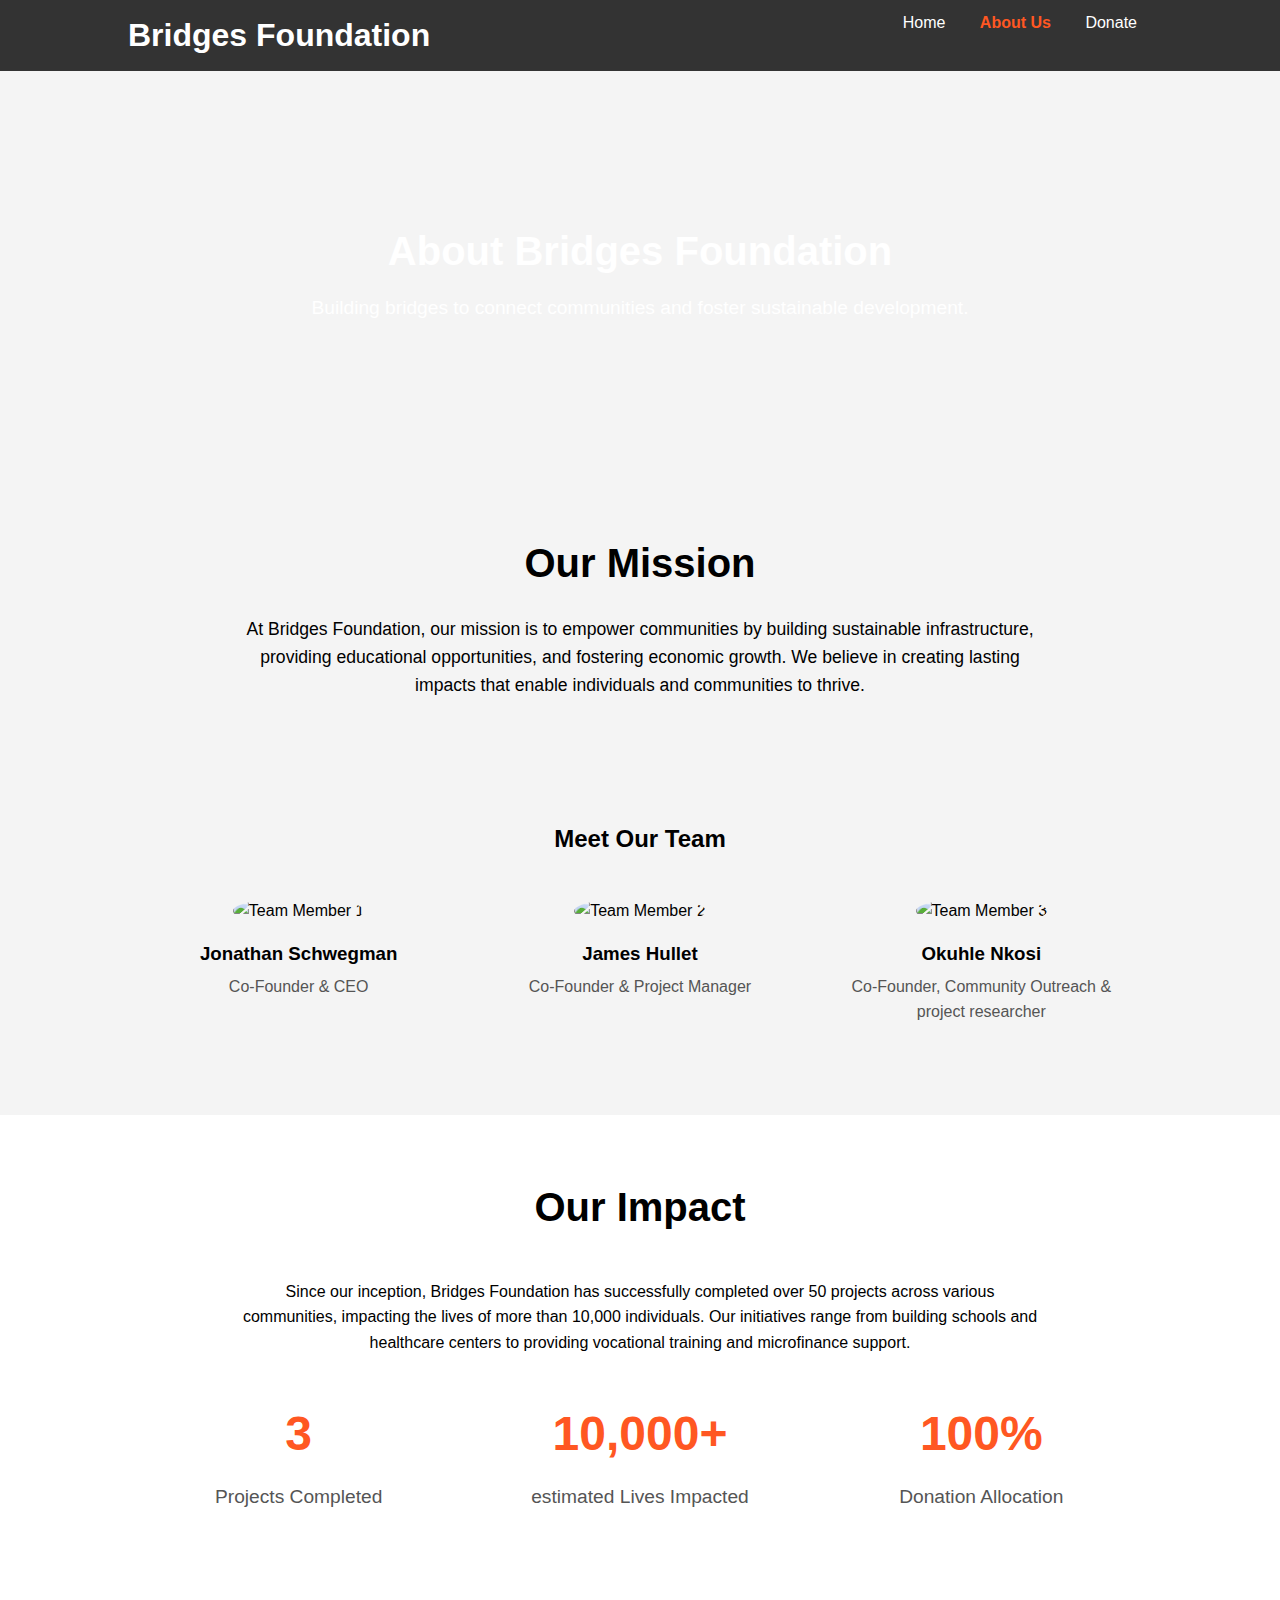
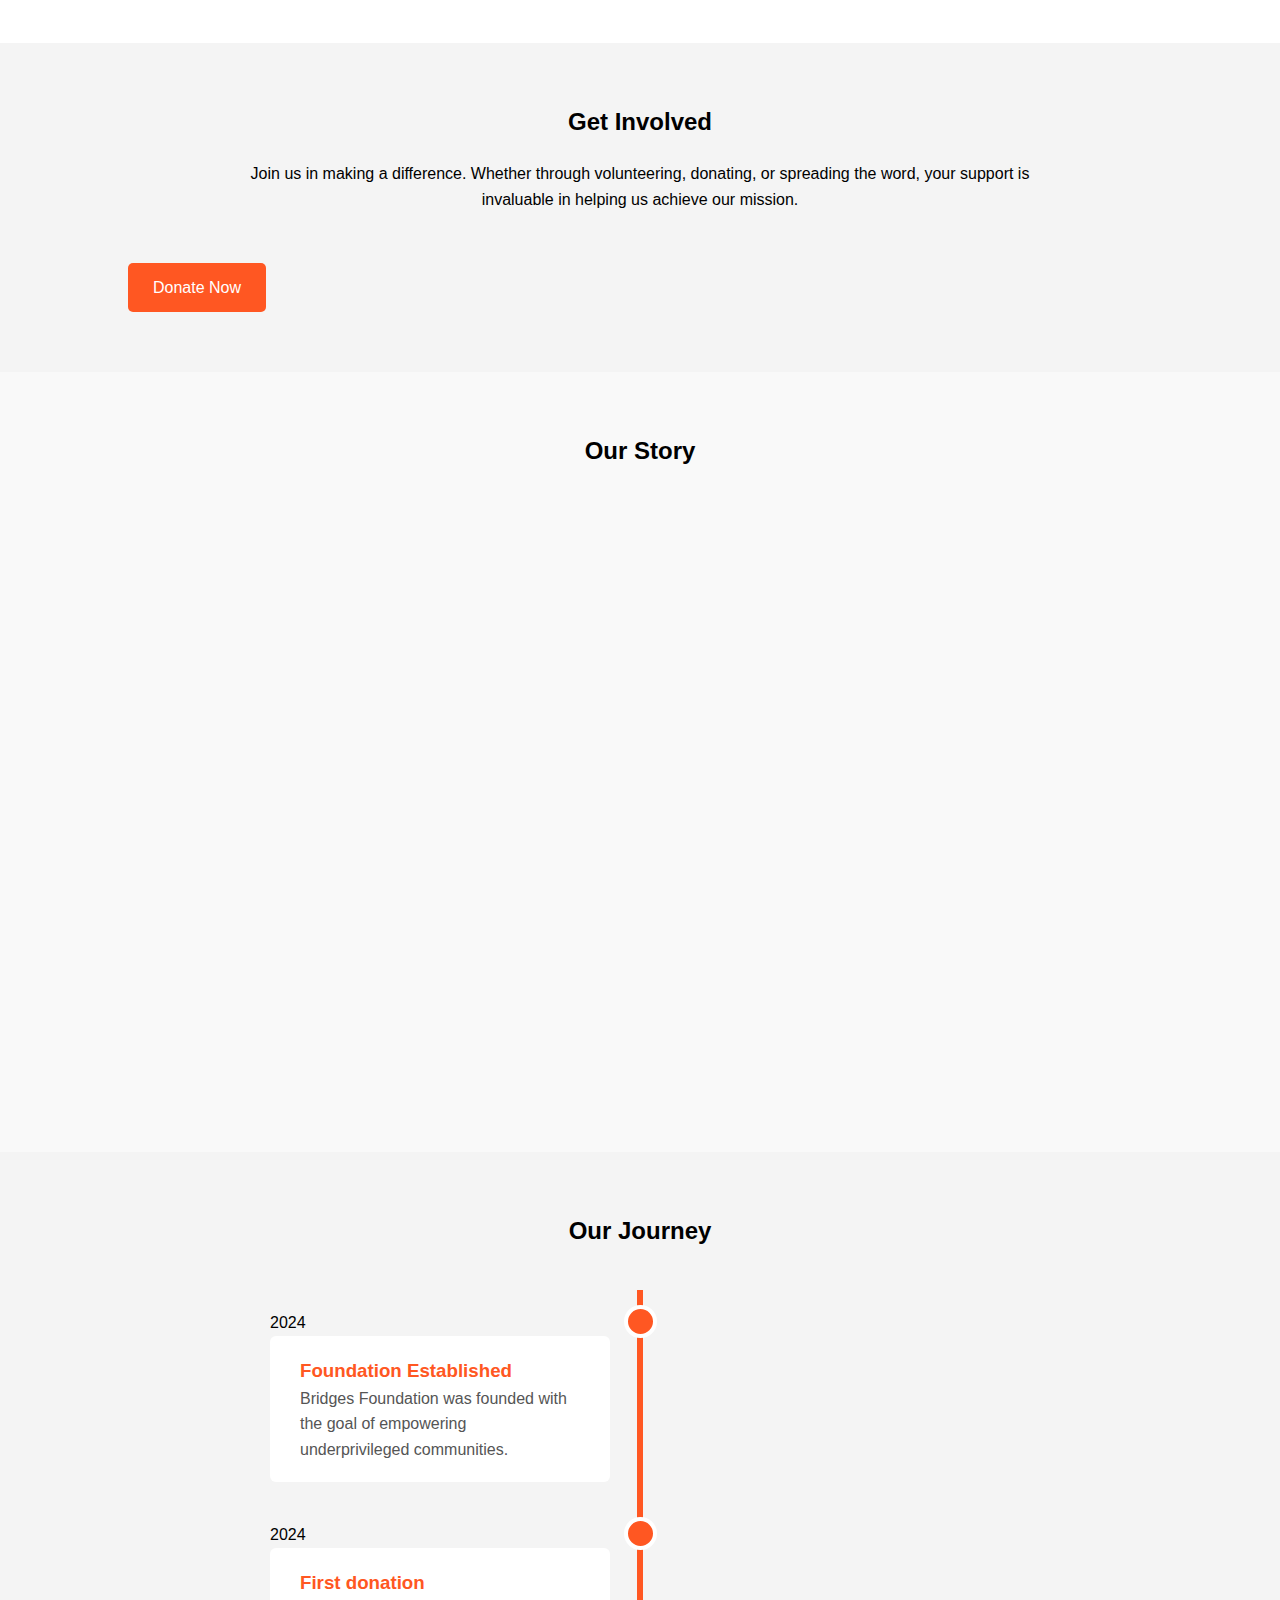
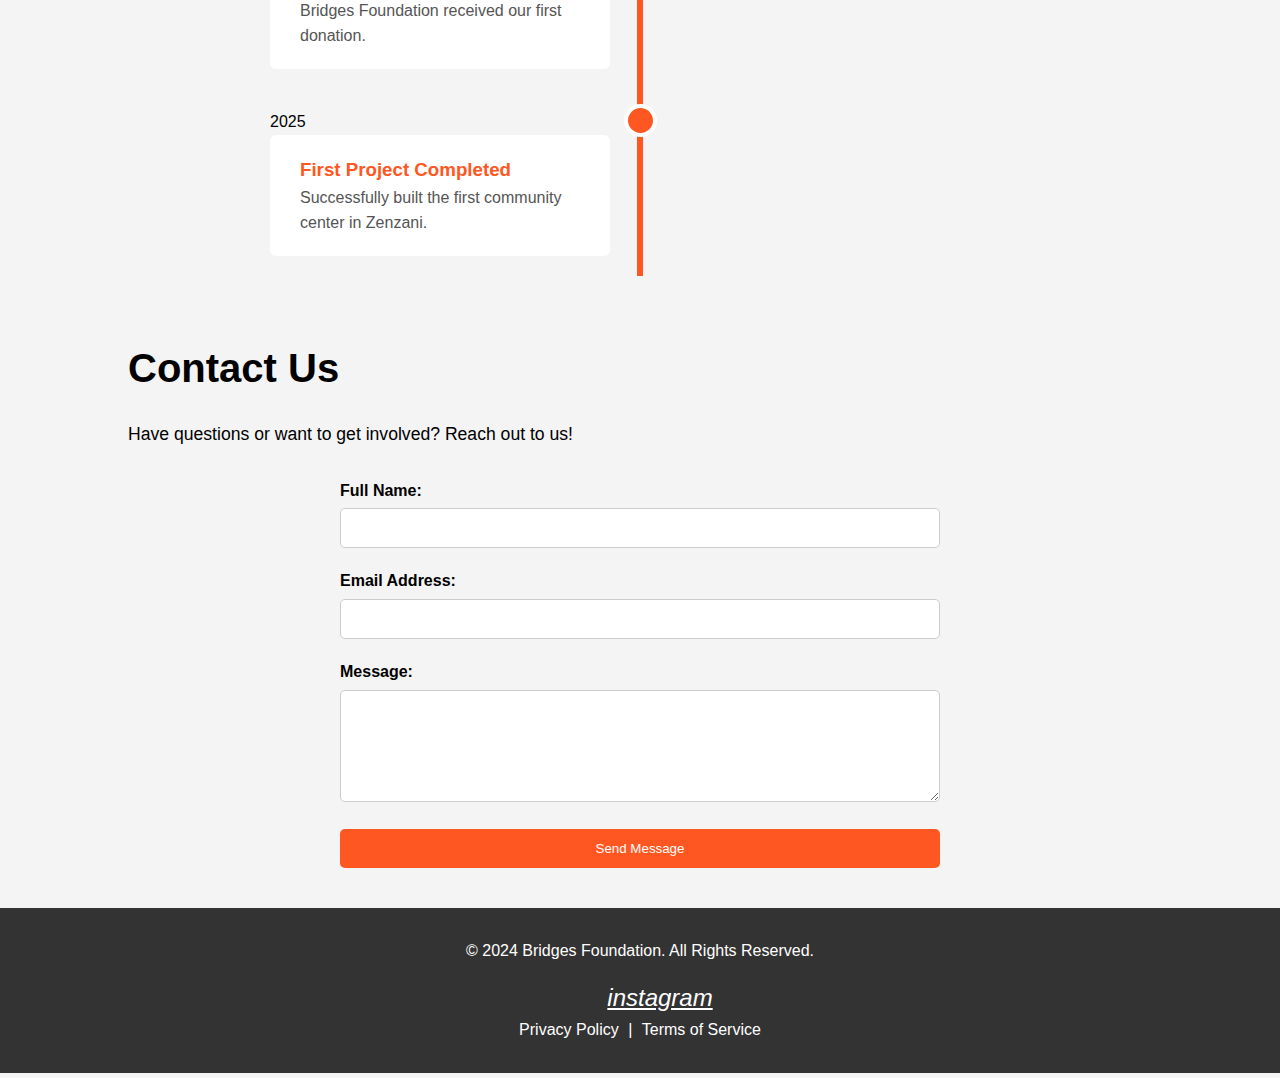
==== commit e86b92f0: "Update aboutUs.html" ====
--- a/aboutUs.html
+++ b/aboutUs.html
@@ -107,20 +107,6 @@
 
    
     
-		<!-- Testimonials Section -->
-<section class="testimonials">
-    <div class="container">
-        <h2>What Our Partners Say</h2>
-        <div class="testimonial">
-            <p>"Bridges Foundation has transformed our community by providing essential resources and support. Their dedication is truly inspiring."</p>
-            <h4>- Michael Brown, Community Leader</h4>
-        </div>
-        <div class="testimonial">
-            <p>"The projects initiated by Bridges Foundation have had a lasting impact on our lives. We are grateful for their unwavering support."</p>
-            <h4>- Sarah Lee, Beneficiary</h4>
-        </div>
-    </div>
-</section>
 <!-- Video Section -->
 <section class="video-introduction">
     <div class="container">
